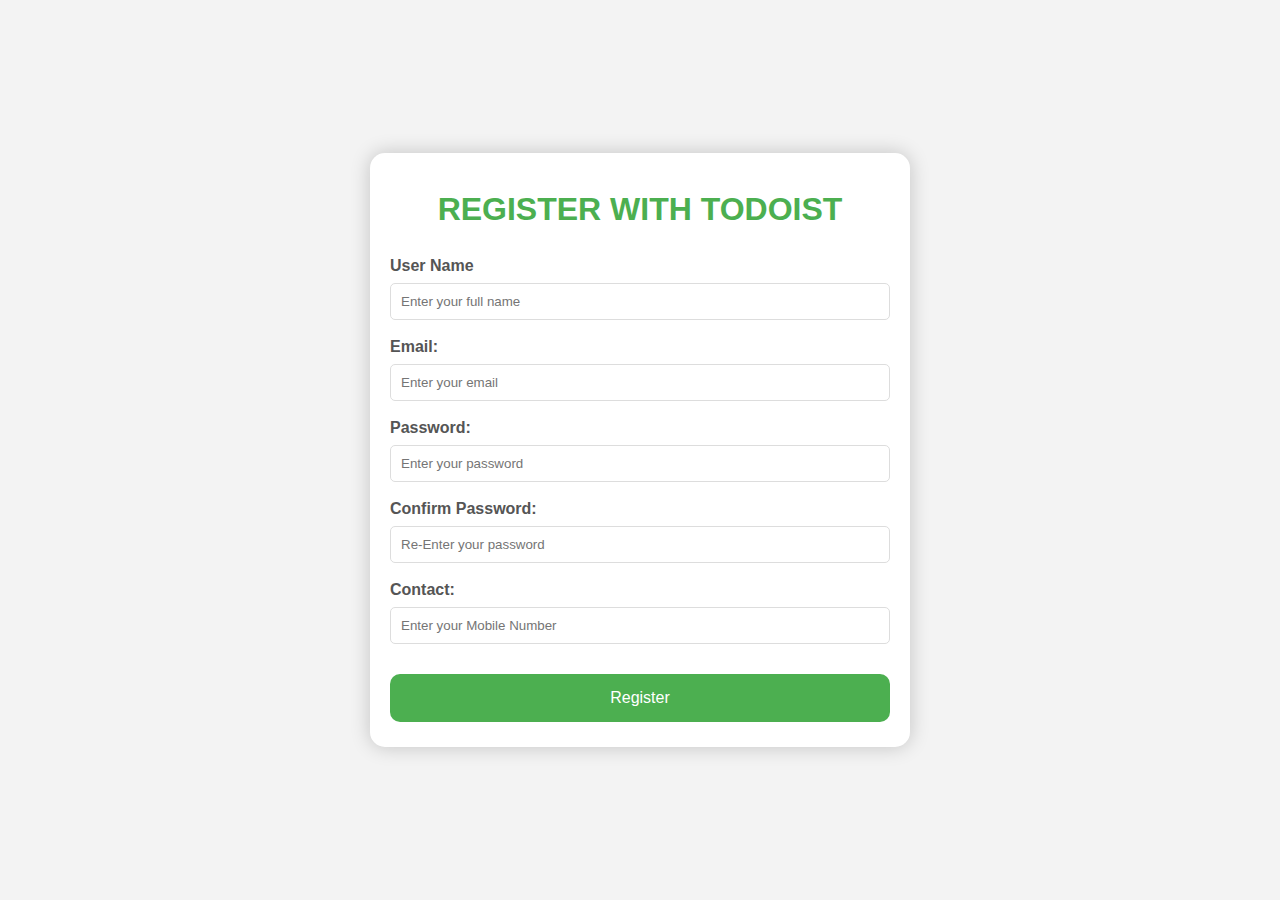
==== index.html @ 8e5cc1f4 "committed updated code" ====
<!DOCTYPE html> 
<html> 
  
<head> 
    <title>Register form</title> 
    <link rel="stylesheet" 
          href="styles.css"> 
</head> 
  
<body> 
    <div class="main"> 
        <h1>REGISTER WITH TODOIST</h1> 
        <form action=""> 
            <label for="username">User Name</label> 
            <input type="text" id="username" 
                   name="username" 
                   placeholder="Enter your full name" required>
           
            <label for="email">Email:</label> 
            <input type="email" id="email" 
                   name="email" 
                   placeholder="Enter your email" required> 
            
            <label for="password">Password:</label> 
            <input type="password" id="password" 
                   name="password"
                   placeholder="Enter your password"
                   pattern= 
                   "^(?=.*\d)(?=.*[a-zA-Z])(?=.*[^a-zA-Z0-9])\S{8,}$" required                    
                   title="Password must contain at least one number,  
                       one alphabet, one symbol, and be at  
                       least 8 characters long"> 
  
            <label for="repassword">Confirm Password:</label> 
            <input type="password" id="repassword" 
                   name="repassword" 
                   placeholder="Re-Enter your password" required> 
            <span id="pass"></span> 
  
            <label for="mobile">Contact:</label> 
            <input type="text" id="mobile" 
                   name="mobile" 
                   placeholder="Enter your Mobile Number" required 
                   maxlength="10"> 
   
            <div class="wrap"> 
                <button type="submit" onclick="solve()"> 
                  Register 
                  </button> 
            </div> 
        </form> 
    </div> 
    <script src="script.js"></script> 
</body> 
  
</html>
---- styles.css ----
body { 
	display: flex; 
	align-items: center; 
	justify-content: center; 
	font-family: sans-serif; 
	line-height: 1.5; 
	min-height: 100vh; 
	background: #f3f3f3; 
	flex-direction: column; 
	margin: 0; 
} 

.main { 
	background-color: hsl(0, 0%, 100%); 
	border-radius: 15px; 
	box-shadow: 0 0 20px rgba(0, 0, 0, 0.2); 
	padding: 10px 20px; 
	transition: transform 0.2s; 
	width: 500px; 
	text-align: center; 
} 

h1 { 
	color: #4CAF50; 
} 

label { 
	display: block; 
	width: 100%; 
	margin-top: 10px; 
	margin-bottom: 5px; 
	text-align: left; 
	color: #555; 
	font-weight: bold; 
} 

#pass { 
	color: red; 
	font-size: 12px; 
} 

input { 
	display: block; 
	width: 100%; 
	margin-bottom: 15px; 
	padding: 10px; 
	box-sizing: border-box; 
	border: 1px solid #ddd; 
	border-radius: 5px; 
} 

select { 
	display: block; 
	width: 100%; 
	margin-bottom: 15px; 
	padding: 10px; 
	box-sizing: border-box; 
	border: 1px solid #ddd; 
	border-radius: 5px; 
} 

button { 
	padding: 15px; 
	border-radius: 10px; 
	margin-top: 15px; 
	margin-bottom: 15px; 
	border: none; 
	color: white; 
	cursor: pointer; 
	background-color: #4CAF50; 
	width: 100%; 
	font-size: 16px; 
} 

.wrap { 
	display: flex; 
	justify-content: center; 
	align-items: center; 
}
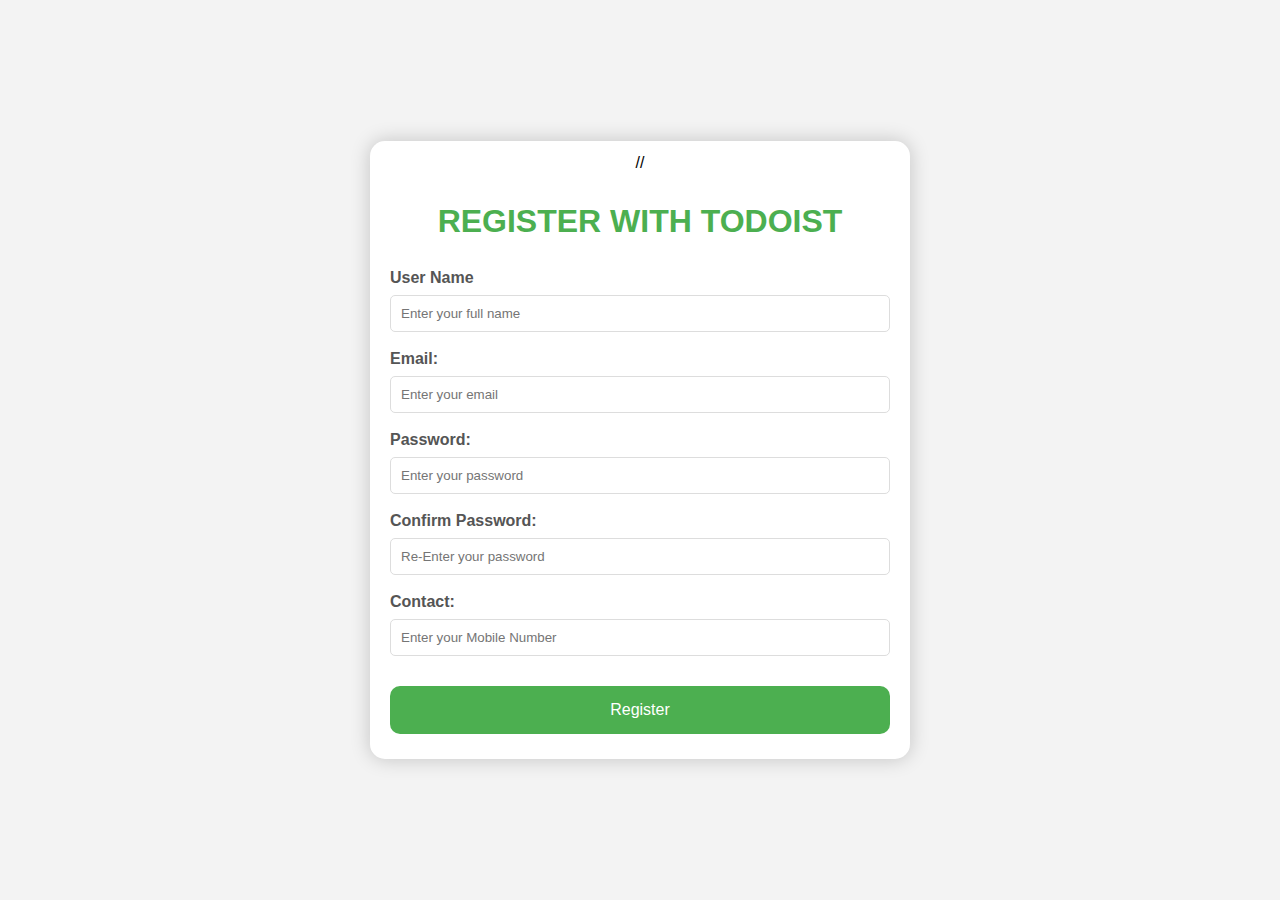
==== commit e3b0b658: "added date column" ====
--- a/index.html
+++ b/index.html
@@ -8,7 +8,7 @@
 </head> 
   
 <body> 
-    <div class="main"> 
+    <div class="main"> //
         <h1>REGISTER WITH TODOIST</h1> 
         <form action=""> 
             <label for="username">User Name</label> 
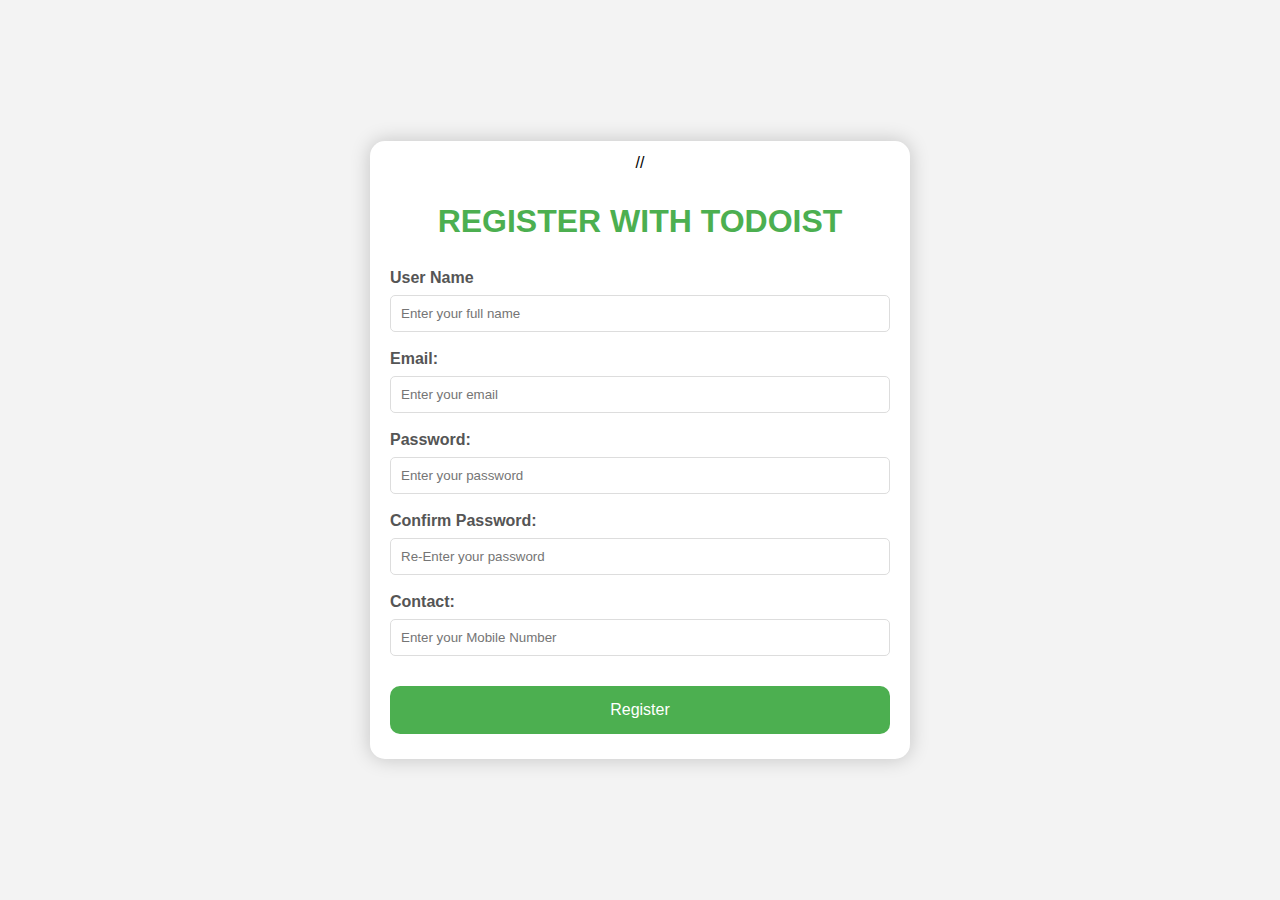
==== commit 1b020fa3: "commited" ====
--- a/index.html
+++ b/index.html
@@ -2,7 +2,7 @@
 <html> 
   
 <head> 
-    <title>Register form</title> 
+    <title>REGISTER FORM</title> 
     <link rel="stylesheet" 
           href="styles.css"> 
 </head> 
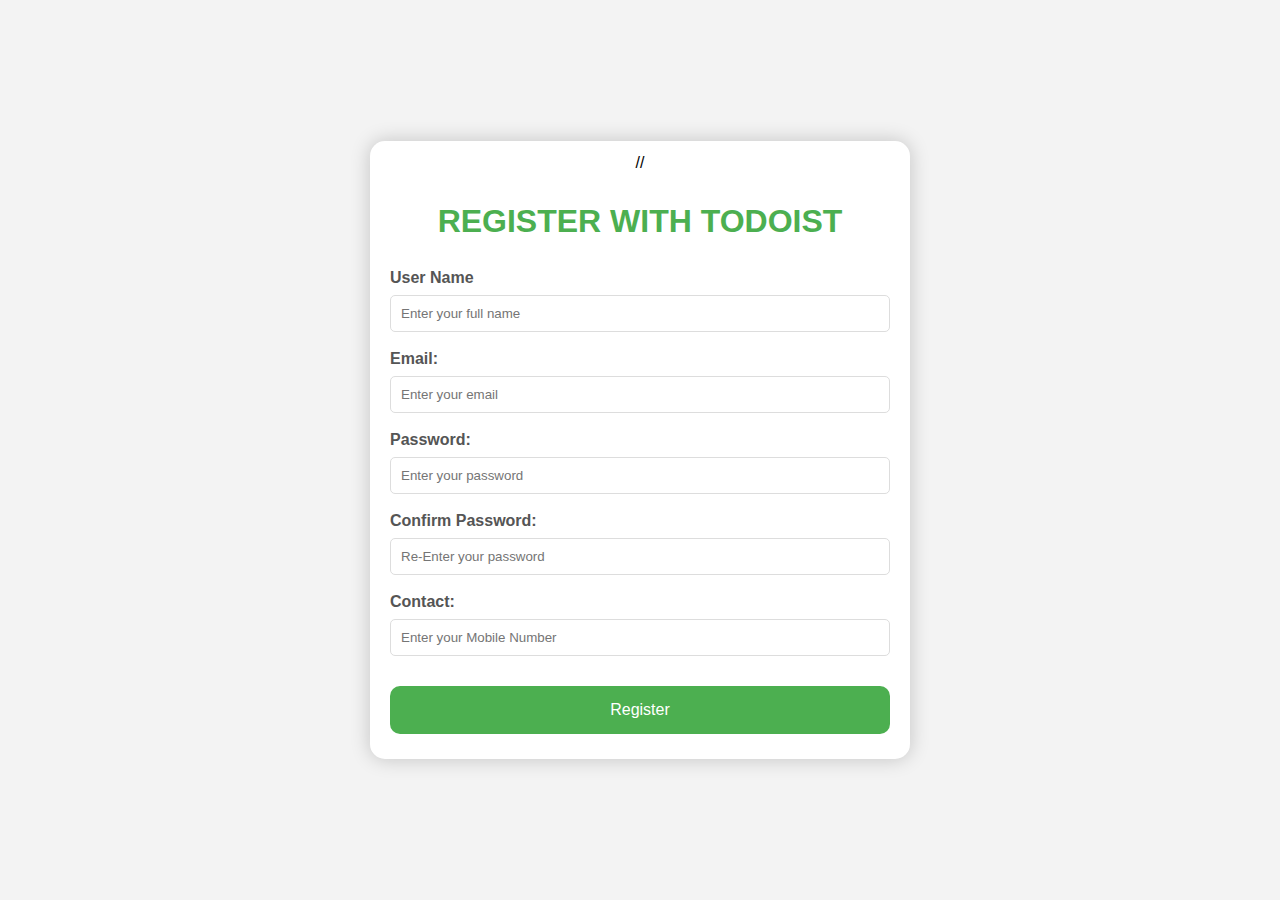
==== commit b9ae98f4: "Update index.html" ====
--- a/index.html
+++ b/index.html
@@ -2,7 +2,7 @@
 <html> 
   
 <head> 
-    <title>REGISTER FORM</title> 
+    <title>Register Form</title> 
     <link rel="stylesheet" 
           href="styles.css"> 
 </head> 
--- a/styles.css
+++ b/styles.css
@@ -7,7 +7,7 @@
 	min-height: 100vh; 
 	background: #f3f3f3; 
 	flex-direction: column; 
-	margin: 0; 
+	margin:0; 
 } 
 
 .main { 
